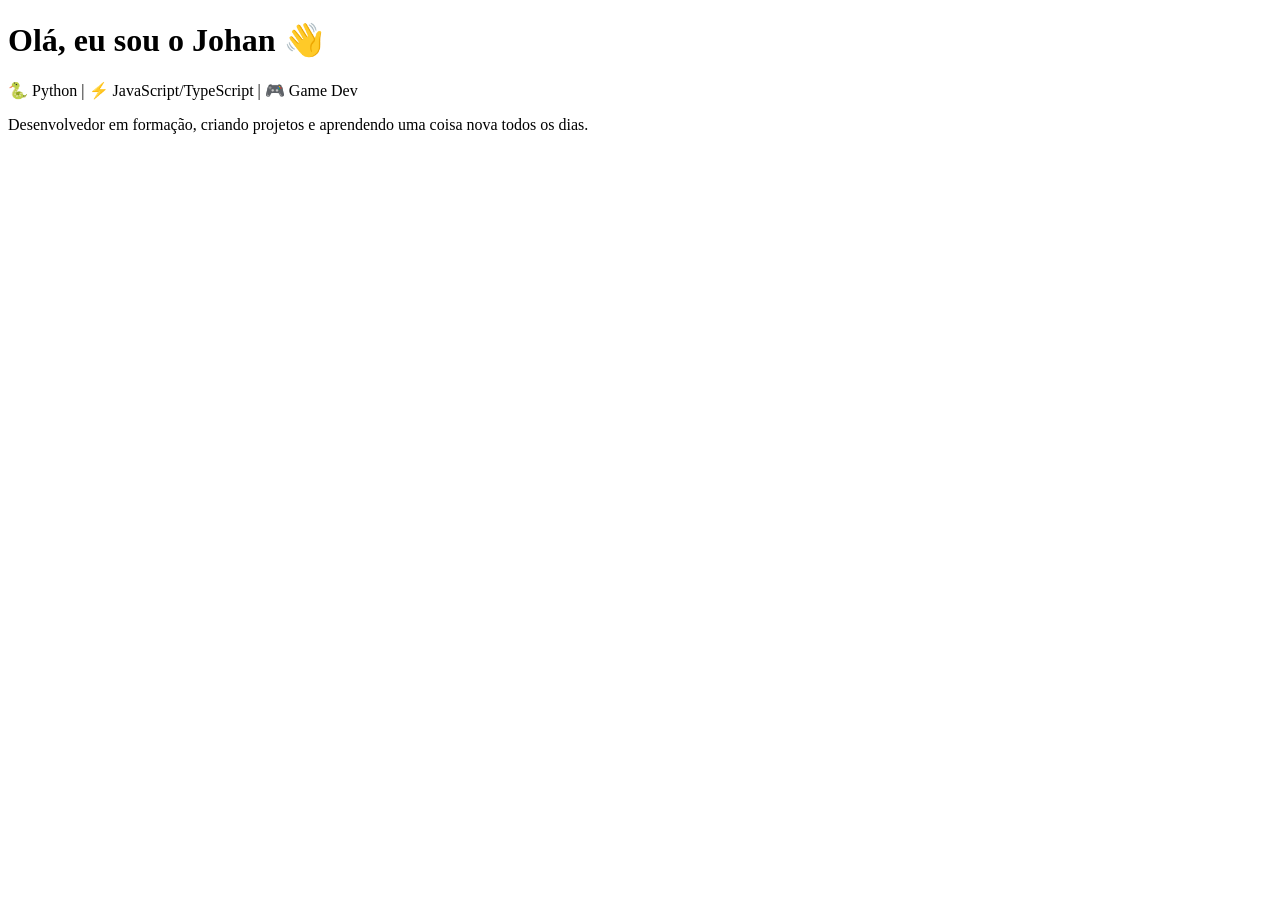
==== index.html @ 8eefffd2 "Add initial index.html with personal introduction" ====
<!DOCTYPE html>
<html>
<head>
    <title>Johan.exe</title>
</head>

<body>
    <h1>Olá, eu sou o Johan 👋</h1>

    <p>🐍 Python | ⚡ JavaScript/TypeScript | 🎮 Game Dev</p>

    <p>
        Desenvolvedor em formação, criando projetos e aprendendo
        uma coisa nova todos os dias.
    </p>
</body>
</html>
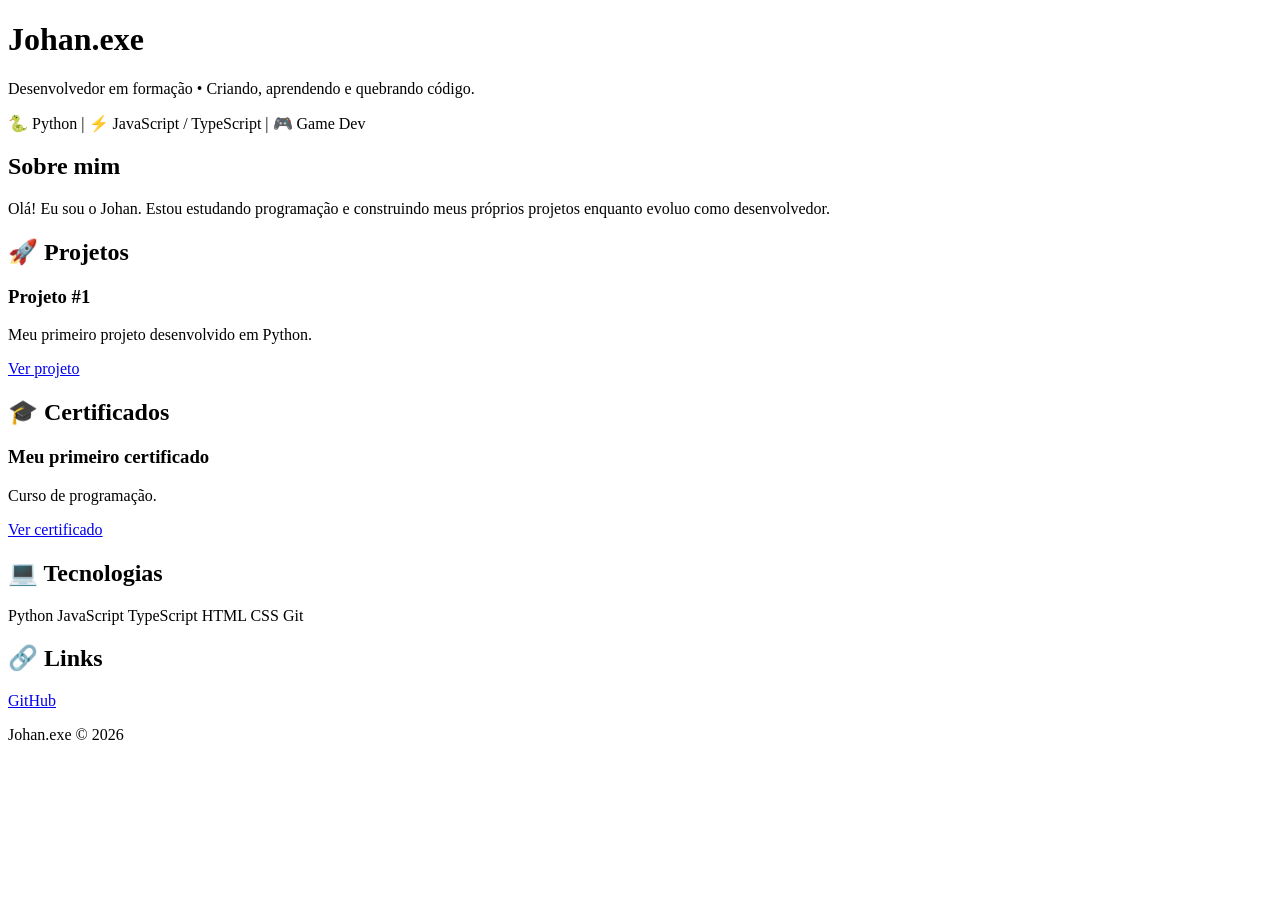
==== commit 3030d9cd: "Refactor index.html structure and content" ====
--- a/index.html
+++ b/index.html
@@ -1,17 +1,105 @@
 <!DOCTYPE html>
-<html>
+<html lang="pt-BR">
+
 <head>
+    <meta charset="UTF-8">
+    <meta name="viewport" content="width=device-width, initial-scale=1.0">
+
     <title>Johan.exe</title>
+
+    <link rel="stylesheet" href="style.css">
 </head>
 
 <body>
-    <h1>Olá, eu sou o Johan 👋</h1>
 
-    <p>🐍 Python | ⚡ JavaScript/TypeScript | 🎮 Game Dev</p>
+    <header>
+        <h1>Johan.exe</h1>
 
-    <p>
-        Desenvolvedor em formação, criando projetos e aprendendo
-        uma coisa nova todos os dias.
-    </p>
+        <p class="subtitle">
+            Desenvolvedor em formação • Criando, aprendendo e quebrando código.
+        </p>
+
+        <p class="technologies">
+            🐍 Python | ⚡ JavaScript / TypeScript | 🎮 Game Dev
+        </p>
+    </header>
+
+
+    <main>
+
+        <section>
+            <h2>Sobre mim</h2>
+
+            <p>
+                Olá! Eu sou o Johan.
+                Estou estudando programação e construindo meus próprios projetos
+                enquanto evoluo como desenvolvedor.
+            </p>
+        </section>
+
+
+        <section>
+            <h2>🚀 Projetos</h2>
+
+            <div class="project">
+                <h3>Projeto #1</h3>
+
+                <p>
+                    Meu primeiro projeto desenvolvido em Python.
+                </p>
+
+                <a href="#">Ver projeto</a>
+            </div>
+
+        </section>
+
+
+        <section>
+            <h2>🎓 Certificados</h2>
+
+            <div class="certificate">
+                <h3>Meu primeiro certificado</h3>
+
+                <p>
+                    Curso de programação.
+                </p>
+
+                <a href="#">Ver certificado</a>
+            </div>
+        </section>
+
+
+        <section>
+            <h2>💻 Tecnologias</h2>
+
+            <div class="skills">
+                <span>Python</span>
+                <span>JavaScript</span>
+                <span>TypeScript</span>
+                <span>HTML</span>
+                <span>CSS</span>
+                <span>Git</span>
+            </div>
+        </section>
+
+
+        <section>
+            <h2>🔗 Links</h2>
+
+            <a
+                href="https://github.com/devjohan010"
+                target="_blank">
+                GitHub
+            </a>
+        </section>
+
+    </main>
+
+
+    <footer>
+        <p>Johan.exe © 2026</p>
+    </footer>
+
 </body>
+
 </html>
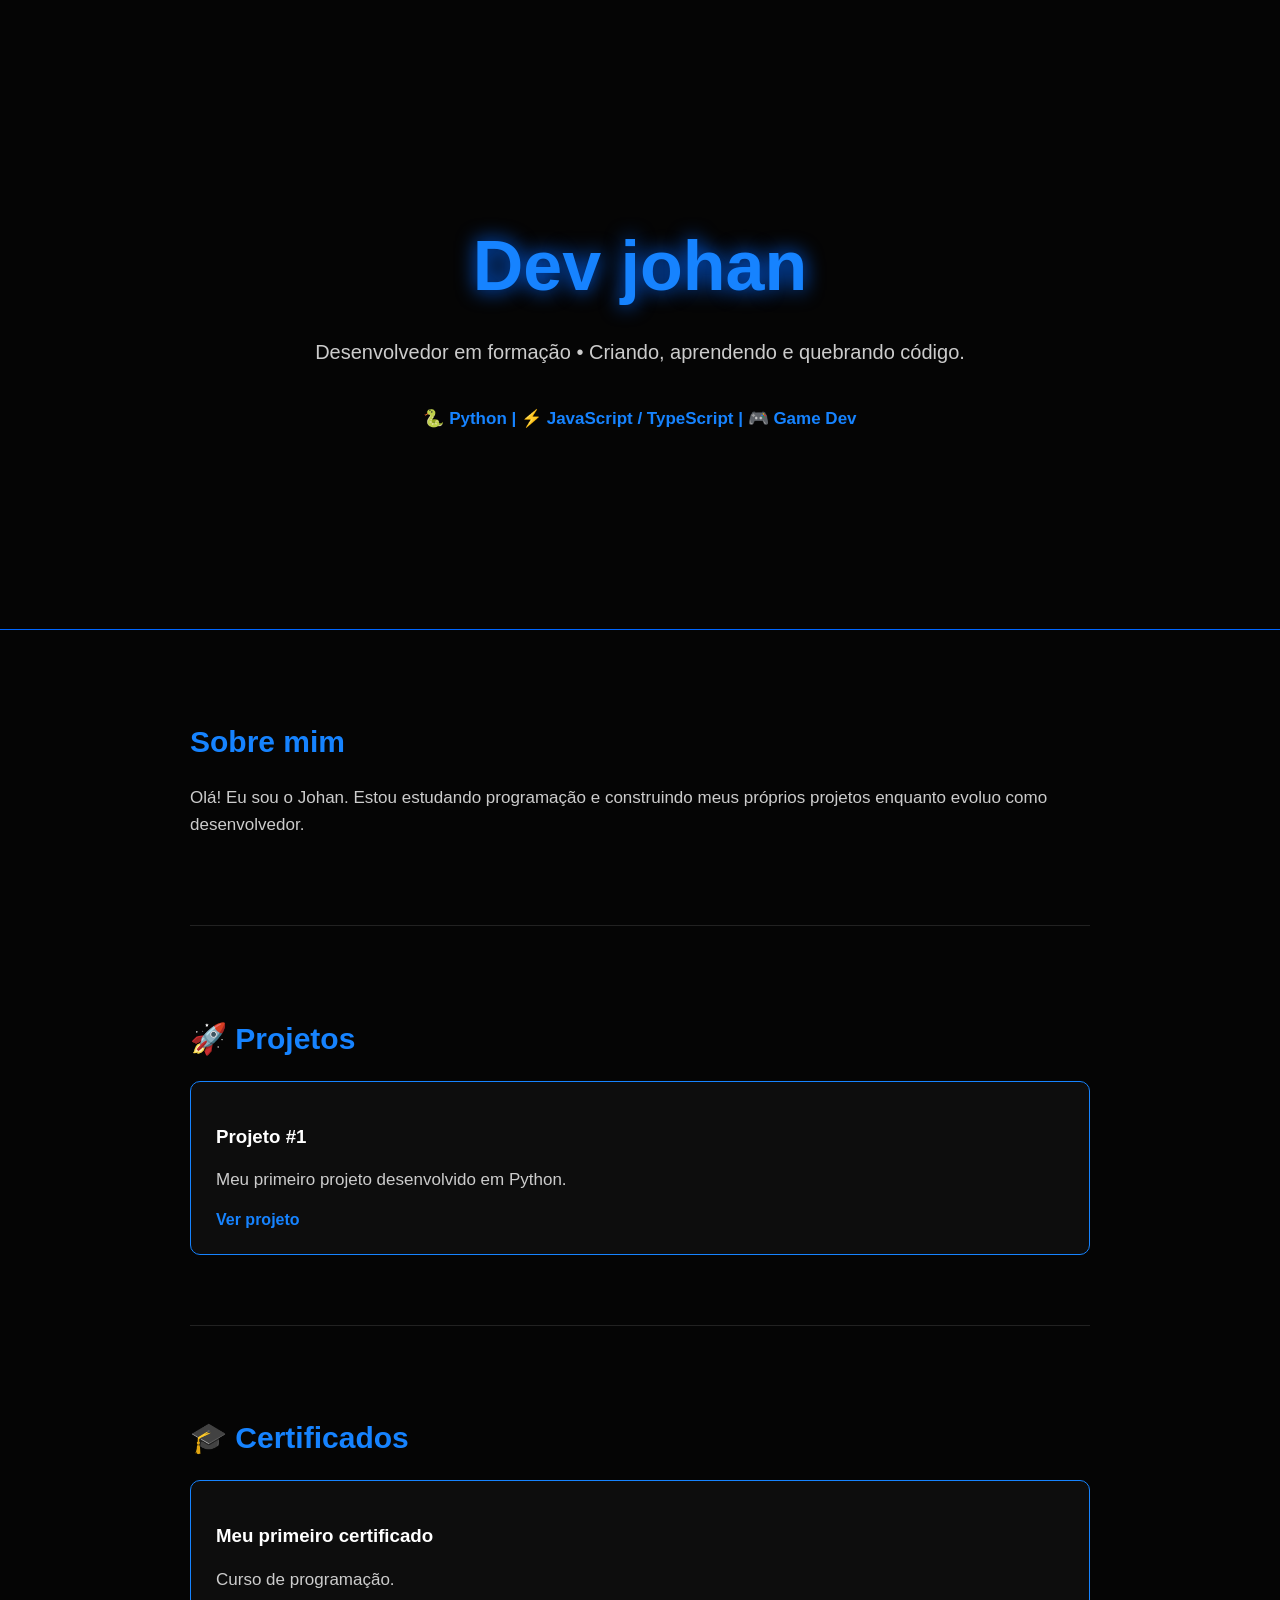
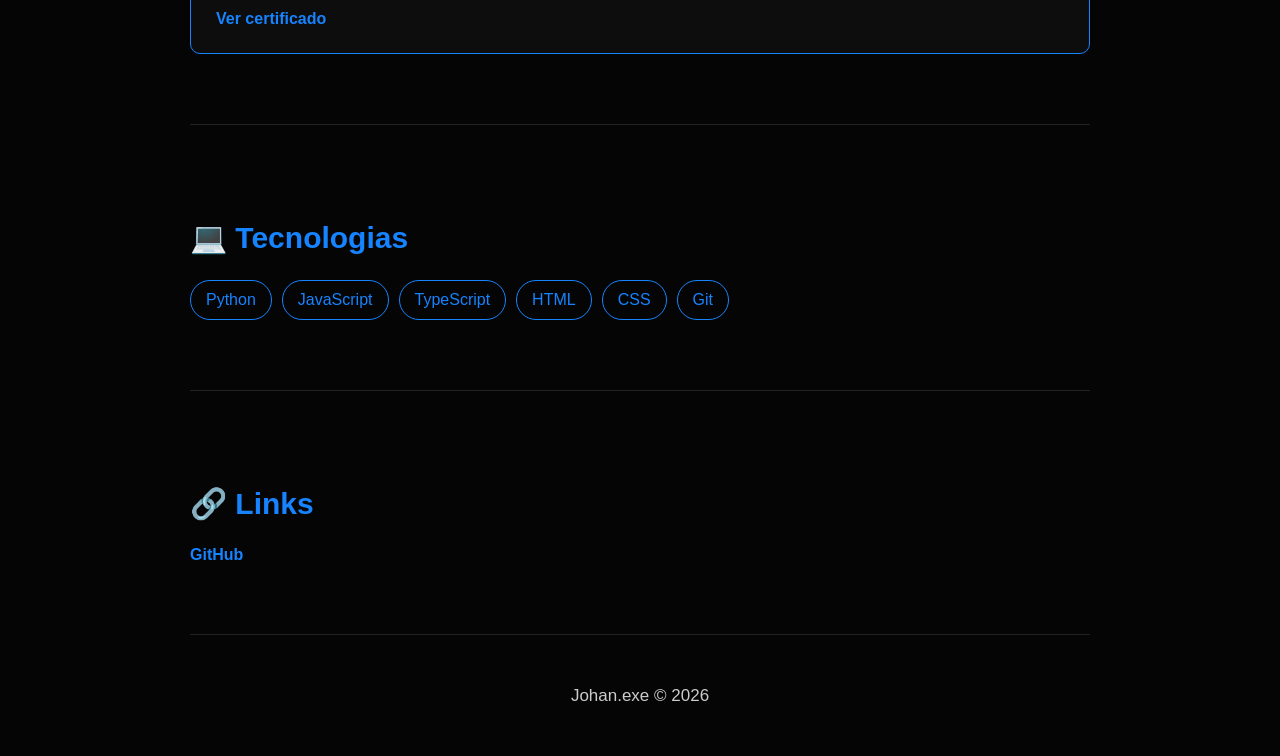
==== commit b0f95cd0: "Update index.html" ====
--- a/index.html
+++ b/index.html
@@ -13,7 +13,7 @@
 <body>
 
     <header>
-        <h1>Johan.exe</h1>
+        <h1>Dev johan</h1>
 
         <p class="subtitle">
             Desenvolvedor em formação • Criando, aprendendo e quebrando código.
--- a/style.css
+++ b/style.css
@@ -0,0 +1,154 @@
+* {
+    box-sizing: border-box;
+}
+
+body {
+    margin: 0;
+    padding: 0;
+
+    background-color: #050505;
+    color: white;
+
+    font-family: Arial, sans-serif;
+}
+
+
+header {
+    min-height: 70vh;
+
+    display: flex;
+    flex-direction: column;
+
+    justify-content: center;
+    align-items: center;
+
+    text-align: center;
+
+    border-bottom: 1px solid #0066ff;
+}
+
+
+h1 {
+    font-size: 70px;
+
+    margin-bottom: 10px;
+
+    color: #1683ff;
+
+    text-shadow: 0 0 20px #0066ff;
+}
+
+
+.subtitle {
+    color: #cccccc;
+    font-size: 20px;
+}
+
+
+.technologies {
+    color: #1683ff;
+    font-weight: bold;
+}
+
+
+main {
+    width: 80%;
+    max-width: 900px;
+
+    margin: auto;
+}
+
+
+section {
+    padding: 70px 0;
+
+    border-bottom: 1px solid #222;
+}
+
+
+h2 {
+    color: #1683ff;
+
+    font-size: 30px;
+}
+
+
+p {
+    color: #cccccc;
+
+    font-size: 17px;
+
+    line-height: 1.6;
+}
+
+
+.project,
+.certificate {
+    background-color: #0d0d0d;
+
+    border: 1px solid #1683ff;
+
+    border-radius: 10px;
+
+    padding: 25px;
+
+    margin-top: 20px;
+
+    transition: 0.3s;
+}
+
+
+.project:hover,
+.certificate:hover {
+    transform: translateY(-5px);
+
+    box-shadow: 0 0 20px #0066ff;
+}
+
+
+h3 {
+    color: white;
+}
+
+
+a {
+    color: #1683ff;
+
+    text-decoration: none;
+
+    font-weight: bold;
+}
+
+
+a:hover {
+    text-decoration: underline;
+}
+
+
+.skills {
+    display: flex;
+
+    flex-wrap: wrap;
+
+    gap: 10px;
+}
+
+
+.skills span {
+    padding: 10px 15px;
+
+    border: 1px solid #1683ff;
+
+    border-radius: 20px;
+
+    color: #1683ff;
+}
+
+
+footer {
+    text-align: center;
+
+    padding: 30px;
+
+    color: #777;
+}
